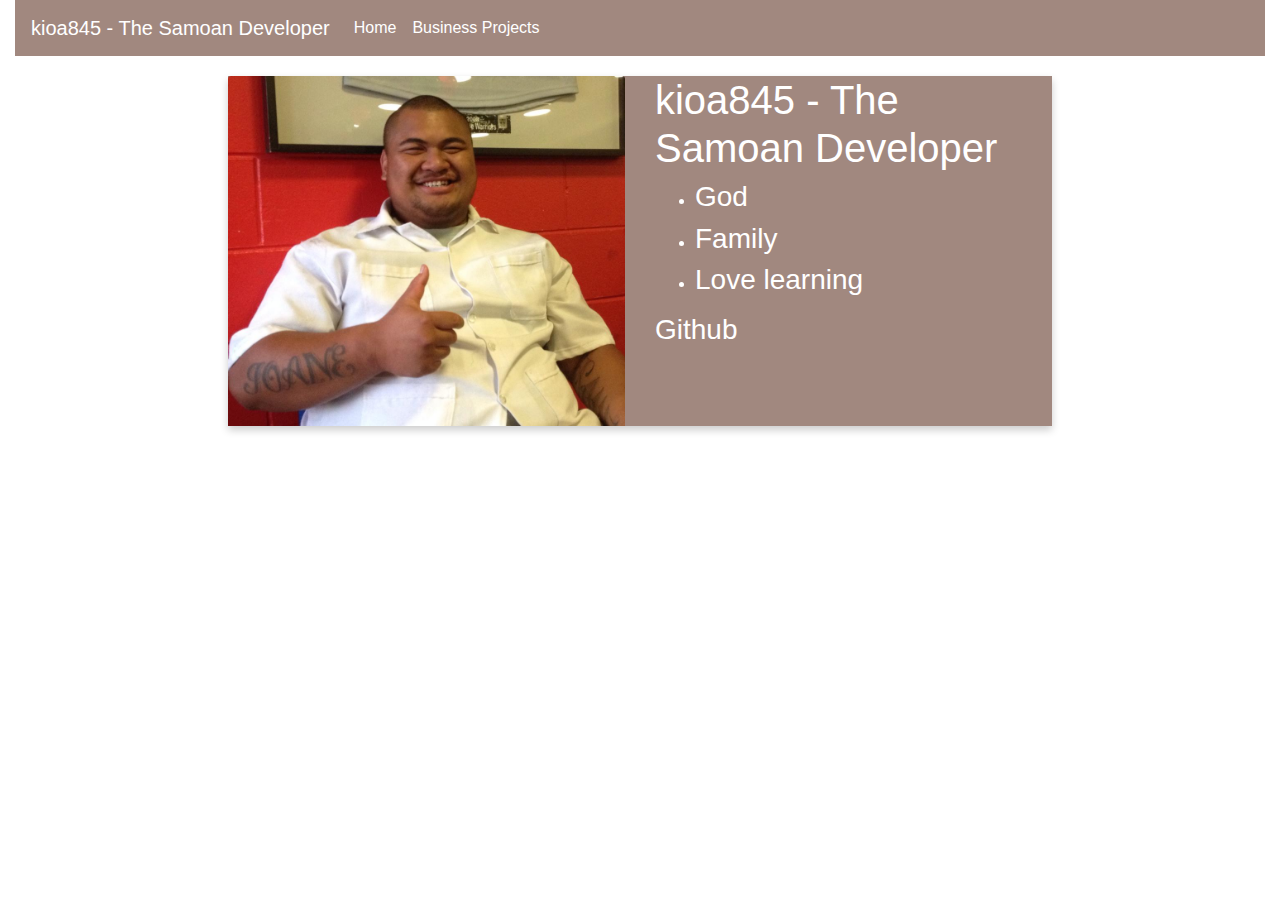
==== index.html @ ebbd8f60 "1" ====
<!DOCTYPE HTML>
<html>
<head>
<title>kioa845 - The Samoan Developer</title>
<link rel="stylesheet" href="https://stackpath.bootstrapcdn.com/bootstrap/4.4.1/css/bootstrap.min.css" integrity="sha384-Vkoo8x4CGsO3+Hhxv8T/Q5PaXtkKtu6ug5TOeNV6gBiFeWPGFN9MuhOf23Q9Ifjh" crossorigin="anonymous">

<link rel="stylesheet" href="style.css">
</head>

<body>
    <div class="container-fluid">

        <nav class="navbar navbar-expand-lg navbar-light bg-light">
            <a class="navbar-brand" href="#">kioa845 - The Samoan Developer</a>
            <button class="navbar-toggler" type="button" data-toggle="collapse" data-target="#navbarSupportedContent" aria-controls="navbarSupportedContent" aria-expanded="false" aria-label="Toggle navigation">
              <span class="navbar-toggler-icon"></span>
            </button>
          
            <div class="collapse navbar-collapse" id="navbarSupportedContent">
              <ul class="navbar-nav mr-auto">
                <li class="nav-item active">
                  <a class="nav-link" href="#">Home <span class="sr-only">(current)</span></a>
                </li>
                
                <li class="nav-item active">
                    <a class="nav-link" href="#">Business Projects</span></a>
                  </li>
              </ul>
            </div>
          </nav>

        <div class="row">

            <div class="col-md-2"></div>

        <div class="col-md-8">

            <div class="home-card">
                <div class="row">
                    <div class=col-md-6>
                        <img src="images/saua.jpg" class="card-img-top" alt="...">
                    </div>
                    <div class=col-md-6>
                        <h1 class="home-title">kioa845 - The Samoan Developer</h1>

                        <ul>
                            <li class="home-list"><h3>God</h3></li>
                            <li class="home-list"><h3>Family</h3></li>
                            <li class="home-list"><h3>Love learning</h3></li>
                        </ul>

                        <a class="github-link" href="https://github.com/kioa845"><h3>Github</h3></a>

                    </div>
                </div>
              </div>

        </div>

        <div class="col-md-2"></div>

        </div>
      </div>
</body>

</html>
---- style.css ----
/* primary #a1887f, light #d3b8ae, dark #725b53 */

nav.navbar.navbar-expand-lg.navbar-light.bg-light {
    background: #a1887f !important;
}

a.navbar-brand {
    color: white !important;
}

a.nav-link {
    color: white !important;
}

a.nav-link:hover {
    color: black !important;
}

.home-card {
    margin-top: 20px;
    box-shadow: 0 4px 8px 0 rgba(0,0,0,0.2);
    transition: 0.3s;
    background: #a1887f;
  }

  .home-card:hover {
    box-shadow: 0 8px 16px 0 rgba(0,0,0,0.2);
  }

  .home-title {
      color: white;
  }

  .home-list {
    color: white;
}

.github-link {
    color: white;
}

.github-link:hover {
    color: black;
}
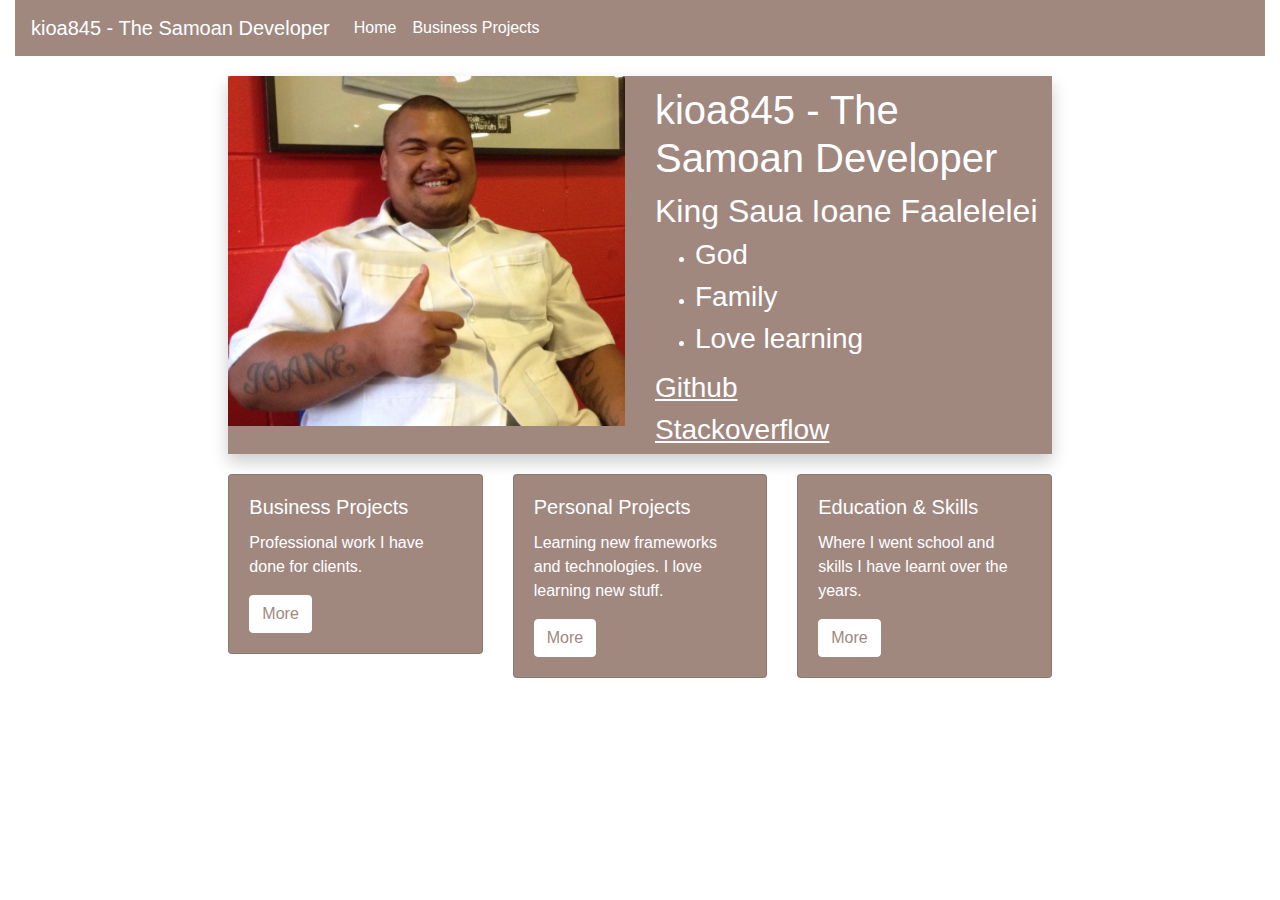
==== commit cbf6490e: "Added business page" ====
--- a/index.html
+++ b/index.html
@@ -43,17 +43,61 @@
                     <div class=col-md-6>
                         <h1 class="home-title">kioa845 - The Samoan Developer</h1>
 
+                        <h2 class="home-title">King Saua Ioane Faalelelei</h2>
+
                         <ul>
                             <li class="home-list"><h3>God</h3></li>
                             <li class="home-list"><h3>Family</h3></li>
                             <li class="home-list"><h3>Love learning</h3></li>
                         </ul>
 
-                        <a class="github-link" href="https://github.com/kioa845"><h3>Github</h3></a>
+                        <h3>
+                          <a class="github-link" href="https://github.com/kioa845">Github</a>
+                        </h3>
+
+                        <h3>
+                          <a class="github-link" href="https://stackoverflow.com/users/11737287/kioa845-the-samoan-developer">
+                            Stackoverflow
+                          </a>
+                        </h3>
 
                     </div>
                 </div>
               </div>
+
+              <div class="row" style="margin-top: 20px;">
+
+                <div class="col-md-4">
+                <div class="card main-card">
+                  <div class="card-body">
+                    <h5 class="card-title">Business Projects</h5>
+                    <p class="card-text">Professional work I have done for clients.</p>
+                    <a href="pages/business.html" class="btn btn-primary home-button">More</a>
+                  </div>
+                </div>
+                </div>
+
+                <div class="col-md-4">
+                  <div class="card main-card">
+                    <div class="card-body">
+                      <h5 class="card-title">Personal Projects</h5>
+                      <p class="card-text">Learning new frameworks and technologies.
+                        I love learning new stuff.
+                      </p>
+                      <a href="pages/personal.html" class="btn btn-primary home-button">More</a>
+                    </div>
+                  </div>
+                  </div>
+
+                  <div class="col-md-4">
+                    <div class="card main-card">
+                      <div class="card-body">
+                        <h5 class="card-title">Education & Skills</h5>
+                        <p class="card-text">Where I went school and skills I have learnt over the years.</p>
+                        <a href="pages/education.html" class="btn btn-primary home-button">More</a>
+                      </div>
+                    </div>
+                    </div>
 
         </div>
 
--- a/style.css
+++ b/style.css
@@ -18,16 +18,17 @@
 
 .home-card {
     margin-top: 20px;
-    box-shadow: 0 4px 8px 0 rgba(0,0,0,0.2);
+    box-shadow: 0 8px 16px 0 rgba(0,0,0,0.2);
     transition: 0.3s;
     background: #a1887f;
   }
 
-  .home-card:hover {
+  /* .home-card:hover {
     box-shadow: 0 8px 16px 0 rgba(0,0,0,0.2);
-  }
+  } */
 
   .home-title {
+      margin-top: 10px;
       color: white;
   }
 
@@ -37,8 +38,26 @@
 
 .github-link {
     color: white;
+    text-decoration: underline;
 }
 
 .github-link:hover {
     color: black;
+}
+
+.main-card {
+    background: #a1887f;
+    color: white;
+}
+
+.home-button {
+    background: white;
+    border-color: white;
+    color: #a1887f;
+}
+
+.home-button:hover {
+    background: black;
+    border-color: black;
+    color: white;
 }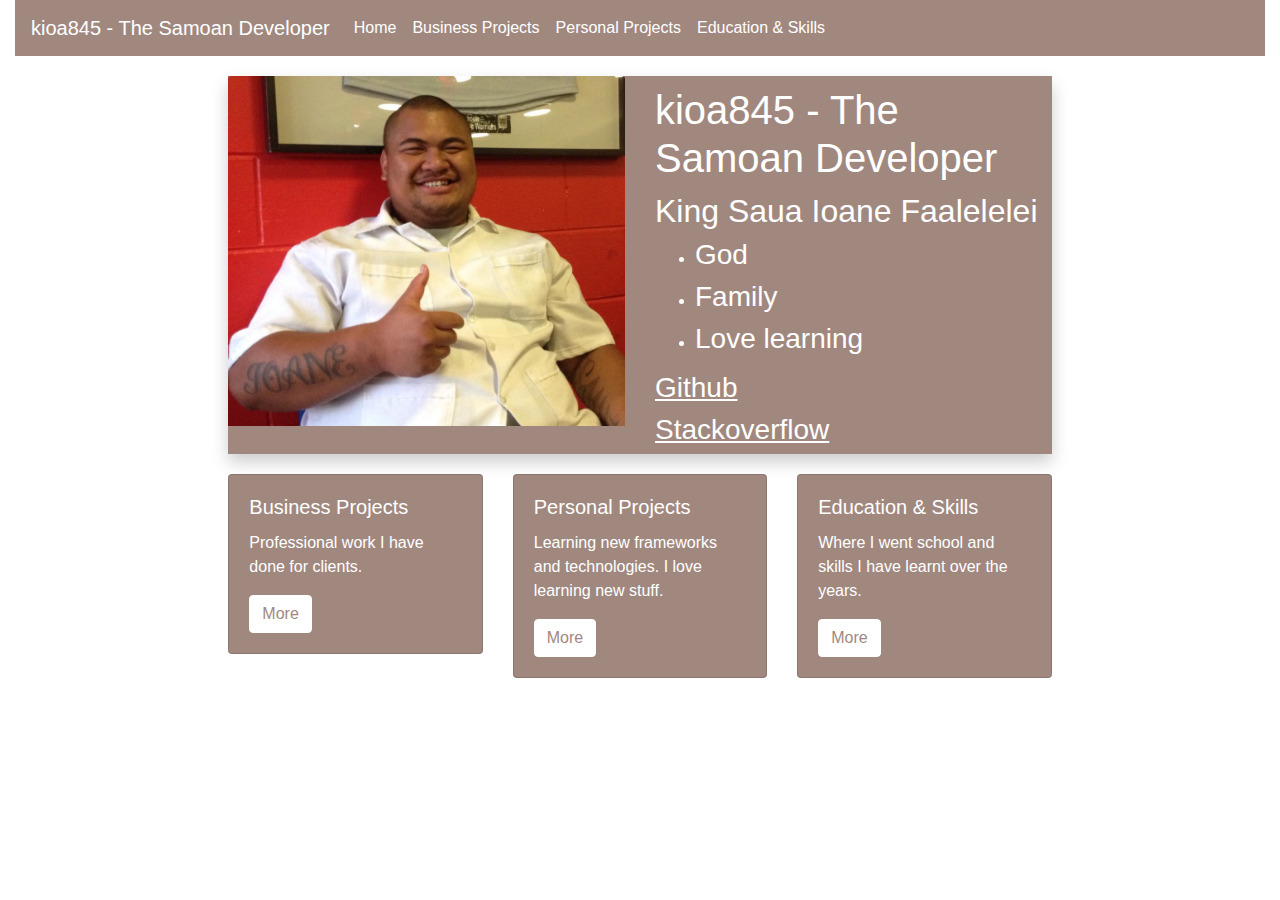
==== commit f0f0e112: "Added personal and education pages" ====
--- a/index.html
+++ b/index.html
@@ -23,7 +23,15 @@
                 </li>
                 
                 <li class="nav-item active">
-                    <a class="nav-link" href="#">Business Projects</span></a>
+                    <a class="nav-link" href="pages/business.html">Business Projects</a>
+                  </li>
+
+                  <li class="nav-item active">
+                    <a class="nav-link" href="pages/personal.html">Personal Projects</a>
+                  </li>
+
+                  <li class="nav-item active">
+                    <a class="nav-link" href="pages/education.html">Education & Skills</a>
                   </li>
               </ul>
             </div>
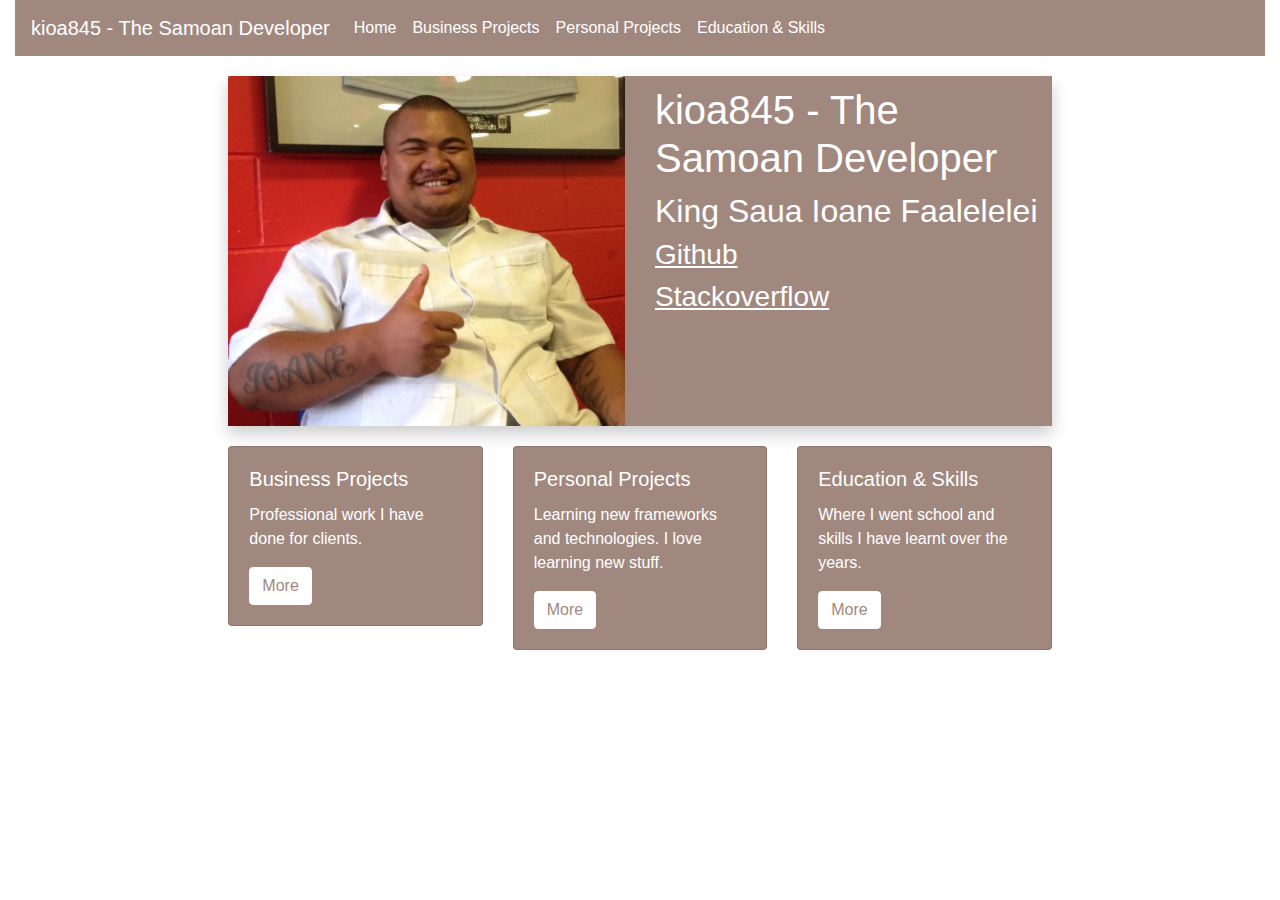
==== commit 29dde423: "Edited home" ====
--- a/index.html
+++ b/index.html
@@ -52,12 +52,6 @@
                         <h1 class="home-title">kioa845 - The Samoan Developer</h1>
 
                         <h2 class="home-title">King Saua Ioane Faalelelei</h2>
-
-                        <ul>
-                            <li class="home-list"><h3>God</h3></li>
-                            <li class="home-list"><h3>Family</h3></li>
-                            <li class="home-list"><h3>Love learning</h3></li>
-                        </ul>
 
                         <h3>
                           <a class="github-link" href="https://github.com/kioa845">Github</a>
